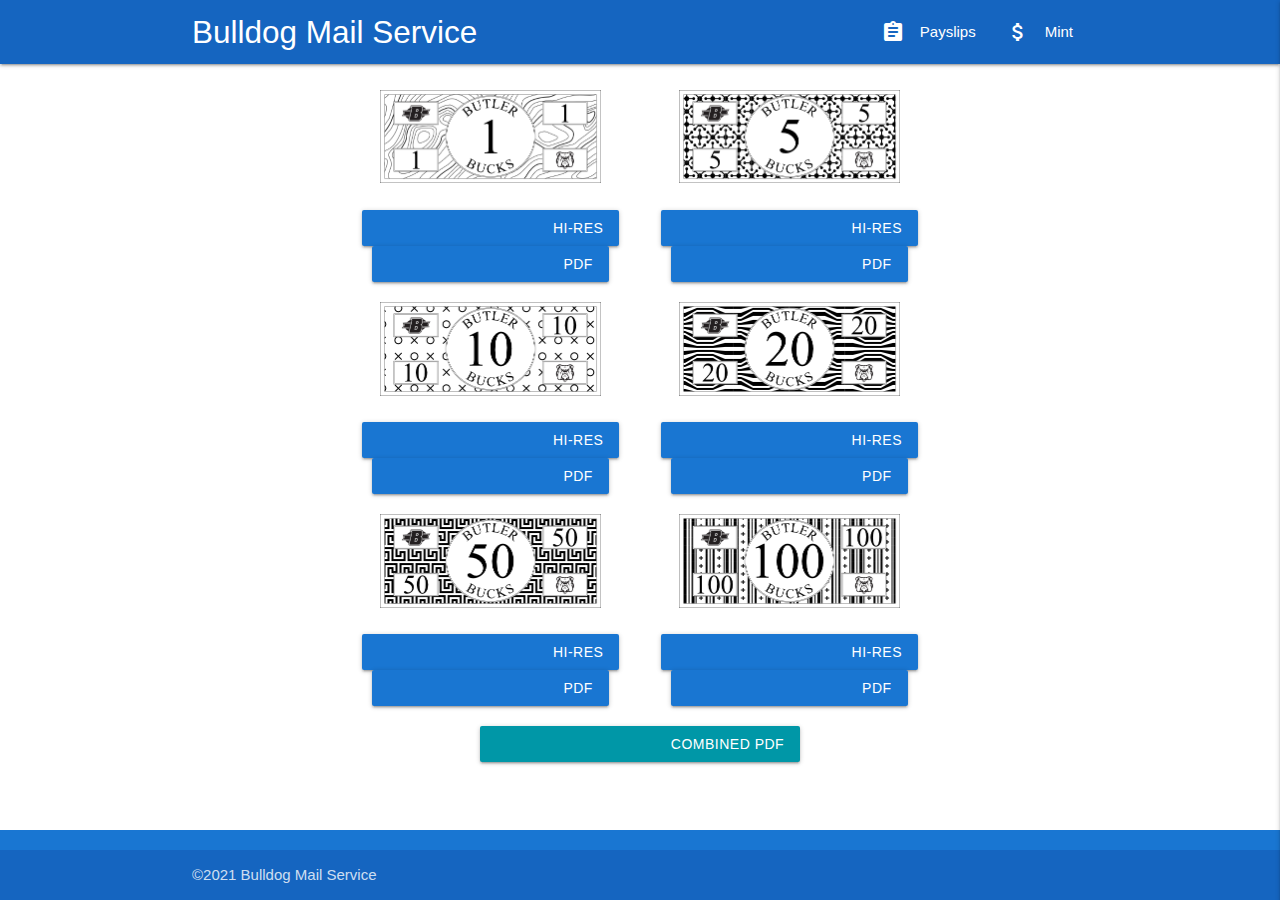
==== mint/index.html @ 3855f408 ":sparkles: Add mint page for butler bucks" ====
<!DOCTYPE html>
<html lang="en">
<head>
    <meta charset="UTF-8">
    <meta http-equiv="X-UA-Compatible" content="IE=edge">
    <meta name="viewport" content="width=device-width, initial-scale=1.0">
    <title>Mint | Bulldog Mail Service</title>
    <link rel="shortcut icon" href="/favicon.png" type="image/png">
    <link rel="stylesheet" href="https://cdnjs.cloudflare.com/ajax/libs/materialize/1.0.0/css/materialize.min.css">
    <link rel="stylesheet" href="https://fonts.googleapis.com/icon?family=Material+Icons">
    <link rel="stylesheet" href="/style.css">
    <link rel="stylesheet" href="style.css">
    <script src="https://cdnjs.cloudflare.com/ajax/libs/materialize/1.0.0/js/materialize.min.js"></script>
    <script src="/materialize.js" defer></script>
</head>
<body>
    <header>
        <nav class="blue darken-3">
            <div class="container">
                <div class="nav-wrapper" style="overflow:hidden;">
                    <a href="/" class="brand-logo">Bulldog Mail Service</a>
                    <a href="#" data-target="mobile-demo" class="sidenav-trigger right"><i class="material-icons">menu</i></a>
                    <ul id="nav-mobile" class="right hide-on-med-and-down">
                        <li>
                            <a href="https://pay.bulldogmailservice.com/">
                                <i class="material-icons outline left">assignment</i>Payslips
                            </a>
                        </li>
                        <li>
                            <a href="/mint/">
                                <i class="material-icons left">attach_money</i>Mint
                            </a>
                        </li>
                    </ul>
                </div>
            </div>
        </nav>
        <ul class="sidenav blue darken-3" id="mobile-demo">
            <li>
                <a class="white-text" href="https://pay.bulldogmailservice.com/">
                    <i class="white-text material-icons outline left">assignment</i>Payslips
                </a>
            </li>
            <li>
                <a class="white-text" href="/mint/">
                    <i class="white-text material-icons left">attach_money</i>Mint
                </a>
            </li>
        </ul>
    </header>
    <main>
        <div class="container">
            <div class="row">
            <div class="col s12 m12 l12">
            <div class="row">
                <div class="col s6 m6 l4 offset-l2 butler-bucks">
                    <img src="img/butler-bucks-1.png" alt="butler-bucks-1">
                </div>
                <div class="col s6 m6 l4 butler-bucks">
                    <img src="img/butler-bucks-5.png" alt="butler-bucks-5">
                </div>
            </div>
            <div class="row">
                <div class="col s6 m6 l4 offset-l2 butler-bucks">
                    <a href="img/large/butler-bucks-1-large.png" download="butler-bucks-1-large.png">
                        <button class="waves-effect waves-light btn blue darken-2">
                            <i class="material-icons left">download</i>hi-res
                        </button>
                    </a>
                    <a href="file/butler-bucks-1.pdf" download="butler-bucks-1.pdf">
                        <button class="waves-effect waves-light btn blue darken-2">
                            <i class="material-icons left">download</i>pdf
                        </button>
                    </a>
                </div>
                <div class="col s6 m6 l4 butler-bucks">
                    <a href="img/large/butler-bucks-5-large.png" download="butler-bucks-5-large.png">
                        <button class="waves-effect waves-light btn blue darken-2">
                            <i class="material-icons left">download</i>hi-res
                        </button>
                    </a>
                    <a href="file/butler-bucks-5.pdf" download="butler-bucks-5.pdf">
                        <button class="waves-effect waves-light btn blue darken-2">
                            <i class="material-icons left">download</i>pdf
                        </button>
                    </a>
                </div>
            </div>
            <div class="row">
                <div class="col s6 m6 l4 offset-l2 butler-bucks">
                    <img src="img/butler-bucks-10.png" alt="butler-bucks-10">
                </div>
                <div class="col s6 m6 l4 butler-bucks">
                    <img src="img/butler-bucks-20.png" alt="butler-bucks-20">
                </div>
            </div>
            <div class="row">
                <div class="col s6 m6 l4 offset-l2 butler-bucks">
                    <a href="img/large/butler-bucks-10-large.png" download="butler-bucks-10-large.png">
                        <button class="waves-effect waves-light btn blue darken-2">
                            <i class="material-icons left">download</i>hi-res
                        </button>
                    </a>
                    <a href="file/butler-bucks-10.pdf" download="butler-bucks-10.pdf">
                        <button class="waves-effect waves-light btn blue darken-2">
                            <i class="material-icons left">download</i>pdf
                        </button>
                    </a>
                </div>
                <div class="col s6 m6 l4 butler-bucks">
                    <a href="img/large/butler-bucks-20-large.png" download="butler-bucks-20-large.png">
                        <button class="waves-effect waves-light btn blue darken-2">
                            <i class="material-icons left">download</i>hi-res
                        </button>
                    </a>
                    <a href="file/butler-bucks-20.pdf" download="butler-bucks-20.pdf">
                        <button class="waves-effect waves-light btn blue darken-2">
                            <i class="material-icons left">download</i>pdf
                        </button>
                    </a>
                </div>
            </div>
            <div class="row">
                <div class="col s6 m6 l4 offset-l2 butler-bucks">
                    <img src="img/butler-bucks-50.png" alt="butler-bucks-50">
                </div>
                <div class="col s6 m6 l4 butler-bucks">
                    <img src="img/butler-bucks-100.png" alt="butler-bucks-100">
                </div>
            </div>
            <div class="row">
                <div class="col s6 m6 l4 offset-l2 butler-bucks">
                    <a href="img/large/butler-bucks-50-large.png" download="butler-bucks-50-large.png">
                        <button class="waves-effect waves-light btn blue darken-2">
                            <i class="material-icons left">download</i>hi-res
                        </button>
                    </a>
                    <a href="file/butler-bucks-50.pdf" download="butler-bucks-50.pdf">
                        <button class="waves-effect waves-light btn blue darken-2">
                            <i class="material-icons left">download</i>pdf
                        </button>
                    </a>
                </div>
                <div class="col s6 m6 l4 butler-bucks">
                    <a href="img/large/butler-bucks-100-large.png" download="butler-bucks-100-large.png">
                        <button class="waves-effect waves-light btn blue darken-2">
                            <i class="material-icons left">download</i>hi-res
                        </button>
                    </a>
                    <a href="file/butler-bucks-100.pdf" download="butler-bucks-100.pdf">
                        <button class="waves-effect waves-light btn blue darken-2">
                            <i class="material-icons left">download</i>pdf
                        </button>
                    </a>
                </div>
            </div>
            <div class="row">
                <div class="col s12 butler-bucks">
                    <a href="file/butler-bucks-all.pdf" download="butler-bucks-all.pdf">
                        <button class="waves-effect waves-light btn cyan darken-2">
                            <i class="material-icons left">download</i>combined pdf
                        </button>
                    </a>
                </div>
            </div>
            </div>
            </div>
        </div>
    </main>
    <footer class="page-footer blue darken-2">
        <div class="footer-copyright blue darken-3">
            <div class="container">
                &copy;2021 Bulldog Mail Service
            </div>
        </div>
    </footer>
</body>
</html>
---- style.css ----
body {
    display: flex;
    min-height: 100vh;
    flex-direction: column;
}

main {
    flex: 1 0 auto;
}

nav {
    margin-bottom: 2%;
}
---- mint/style.css ----
.butler-bucks {
    text-align: center;
}

.butler-bucks > img {
    width: 80%;
}
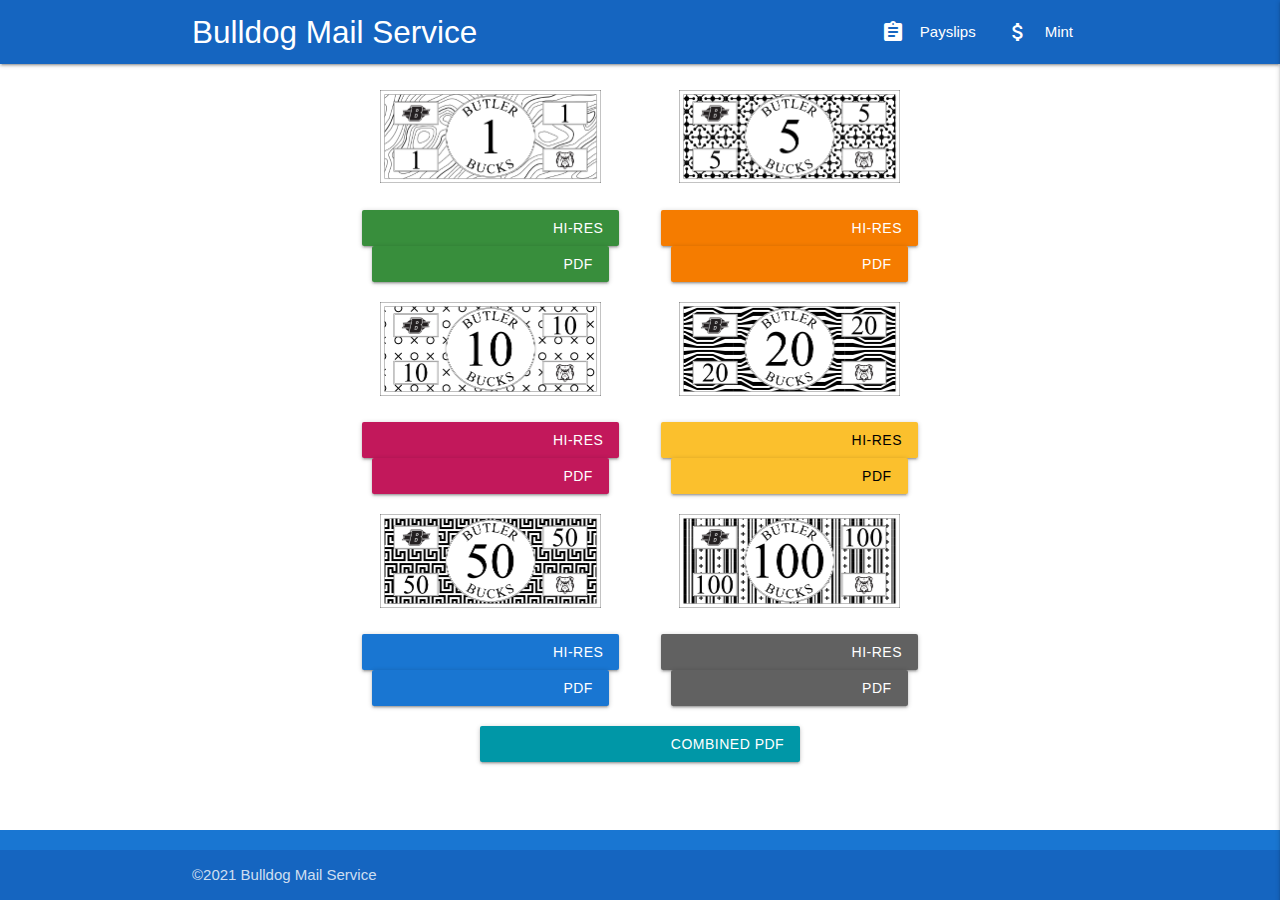
==== commit d975107c: ":lipstick: Update mint button color" ====
--- a/mint/index.html
+++ b/mint/index.html
@@ -63,24 +63,24 @@
             <div class="row">
                 <div class="col s6 m6 l4 offset-l2 butler-bucks">
                     <a href="img/large/butler-bucks-1-large.png" download="butler-bucks-1-large.png">
-                        <button class="waves-effect waves-light btn blue darken-2">
+                        <button class="waves-effect waves-light btn green darken-2">
                             <i class="material-icons left">download</i>hi-res
                         </button>
                     </a>
                     <a href="file/butler-bucks-1.pdf" download="butler-bucks-1.pdf">
-                        <button class="waves-effect waves-light btn blue darken-2">
+                        <button class="waves-effect waves-light btn green darken-2">
                             <i class="material-icons left">download</i>pdf
                         </button>
                     </a>
                 </div>
                 <div class="col s6 m6 l4 butler-bucks">
                     <a href="img/large/butler-bucks-5-large.png" download="butler-bucks-5-large.png">
-                        <button class="waves-effect waves-light btn blue darken-2">
+                        <button class="waves-effect waves-light btn orange darken-2">
                             <i class="material-icons left">download</i>hi-res
                         </button>
                     </a>
                     <a href="file/butler-bucks-5.pdf" download="butler-bucks-5.pdf">
-                        <button class="waves-effect waves-light btn blue darken-2">
+                        <button class="waves-effect waves-light btn orange darken-2">
                             <i class="material-icons left">download</i>pdf
                         </button>
                     </a>
@@ -97,24 +97,24 @@
             <div class="row">
                 <div class="col s6 m6 l4 offset-l2 butler-bucks">
                     <a href="img/large/butler-bucks-10-large.png" download="butler-bucks-10-large.png">
-                        <button class="waves-effect waves-light btn blue darken-2">
+                        <button class="waves-effect waves-light btn pink darken-2">
                             <i class="material-icons left">download</i>hi-res
                         </button>
                     </a>
                     <a href="file/butler-bucks-10.pdf" download="butler-bucks-10.pdf">
-                        <button class="waves-effect waves-light btn blue darken-2">
+                        <button class="waves-effect waves-light btn pink darken-2">
                             <i class="material-icons left">download</i>pdf
                         </button>
                     </a>
                 </div>
                 <div class="col s6 m6 l4 butler-bucks">
                     <a href="img/large/butler-bucks-20-large.png" download="butler-bucks-20-large.png">
-                        <button class="waves-effect waves-light btn blue darken-2">
+                        <button class="waves-effect waves-light btn yellow darken-2 black-text">
                             <i class="material-icons left">download</i>hi-res
                         </button>
                     </a>
                     <a href="file/butler-bucks-20.pdf" download="butler-bucks-20.pdf">
-                        <button class="waves-effect waves-light btn blue darken-2">
+                        <button class="waves-effect waves-light btn yellow darken-2 black-text">
                             <i class="material-icons left">download</i>pdf
                         </button>
                     </a>
@@ -143,12 +143,12 @@
                 </div>
                 <div class="col s6 m6 l4 butler-bucks">
                     <a href="img/large/butler-bucks-100-large.png" download="butler-bucks-100-large.png">
-                        <button class="waves-effect waves-light btn blue darken-2">
+                        <button class="waves-effect waves-light btn grey darken-2">
                             <i class="material-icons left">download</i>hi-res
                         </button>
                     </a>
                     <a href="file/butler-bucks-100.pdf" download="butler-bucks-100.pdf">
-                        <button class="waves-effect waves-light btn blue darken-2">
+                        <button class="waves-effect waves-light btn grey darken-2">
                             <i class="material-icons left">download</i>pdf
                         </button>
                     </a>
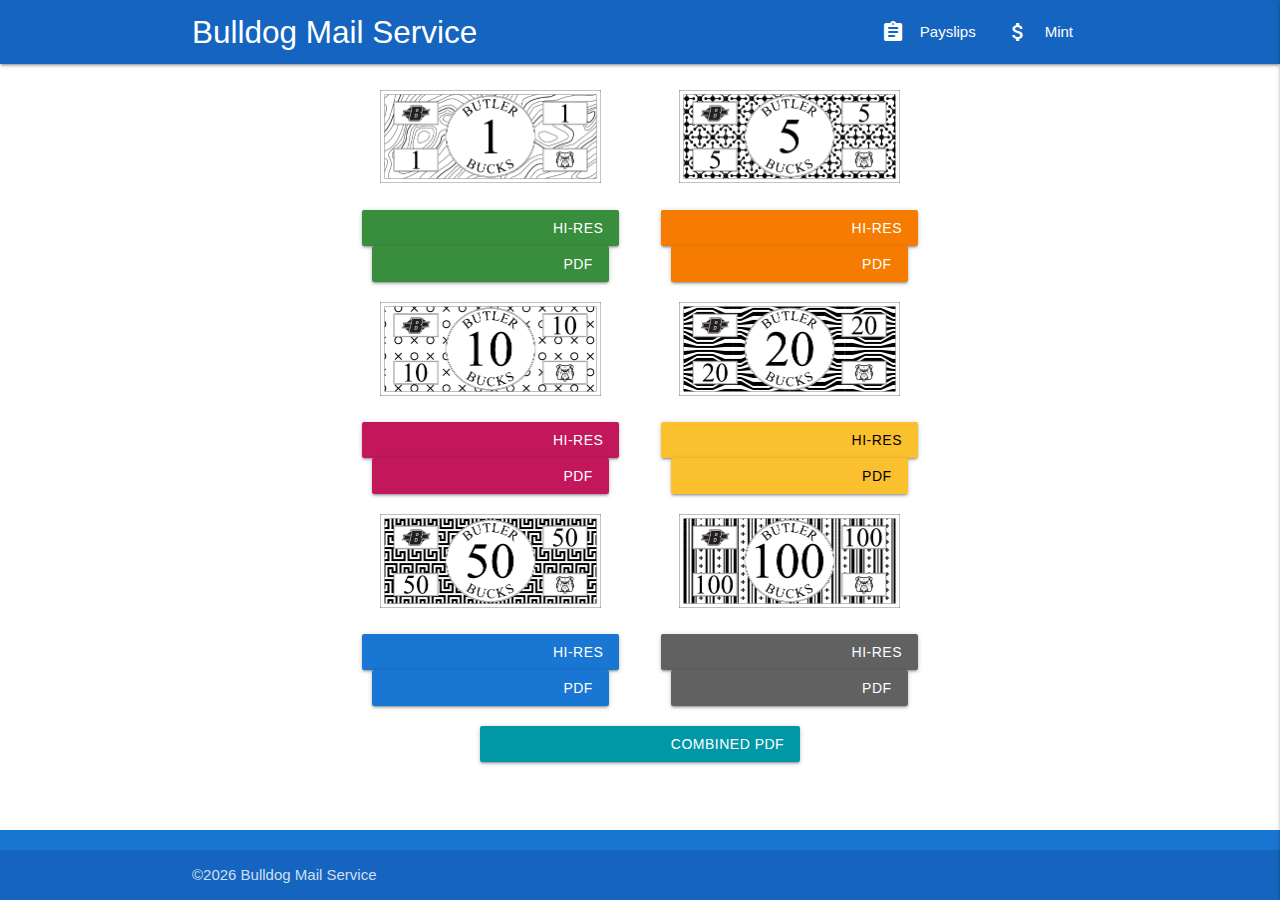
==== commit 67145b51: "Update footer with automatic year" ====
--- a/mint/index.html
+++ b/mint/index.html
@@ -170,7 +170,7 @@
     <footer class="page-footer blue darken-2">
         <div class="footer-copyright blue darken-3">
             <div class="container">
-                &copy;2021 Bulldog Mail Service
+                &copy;<script>document.write((new Date()).getFullYear())</script> Bulldog Mail Service
             </div>
         </div>
     </footer>
